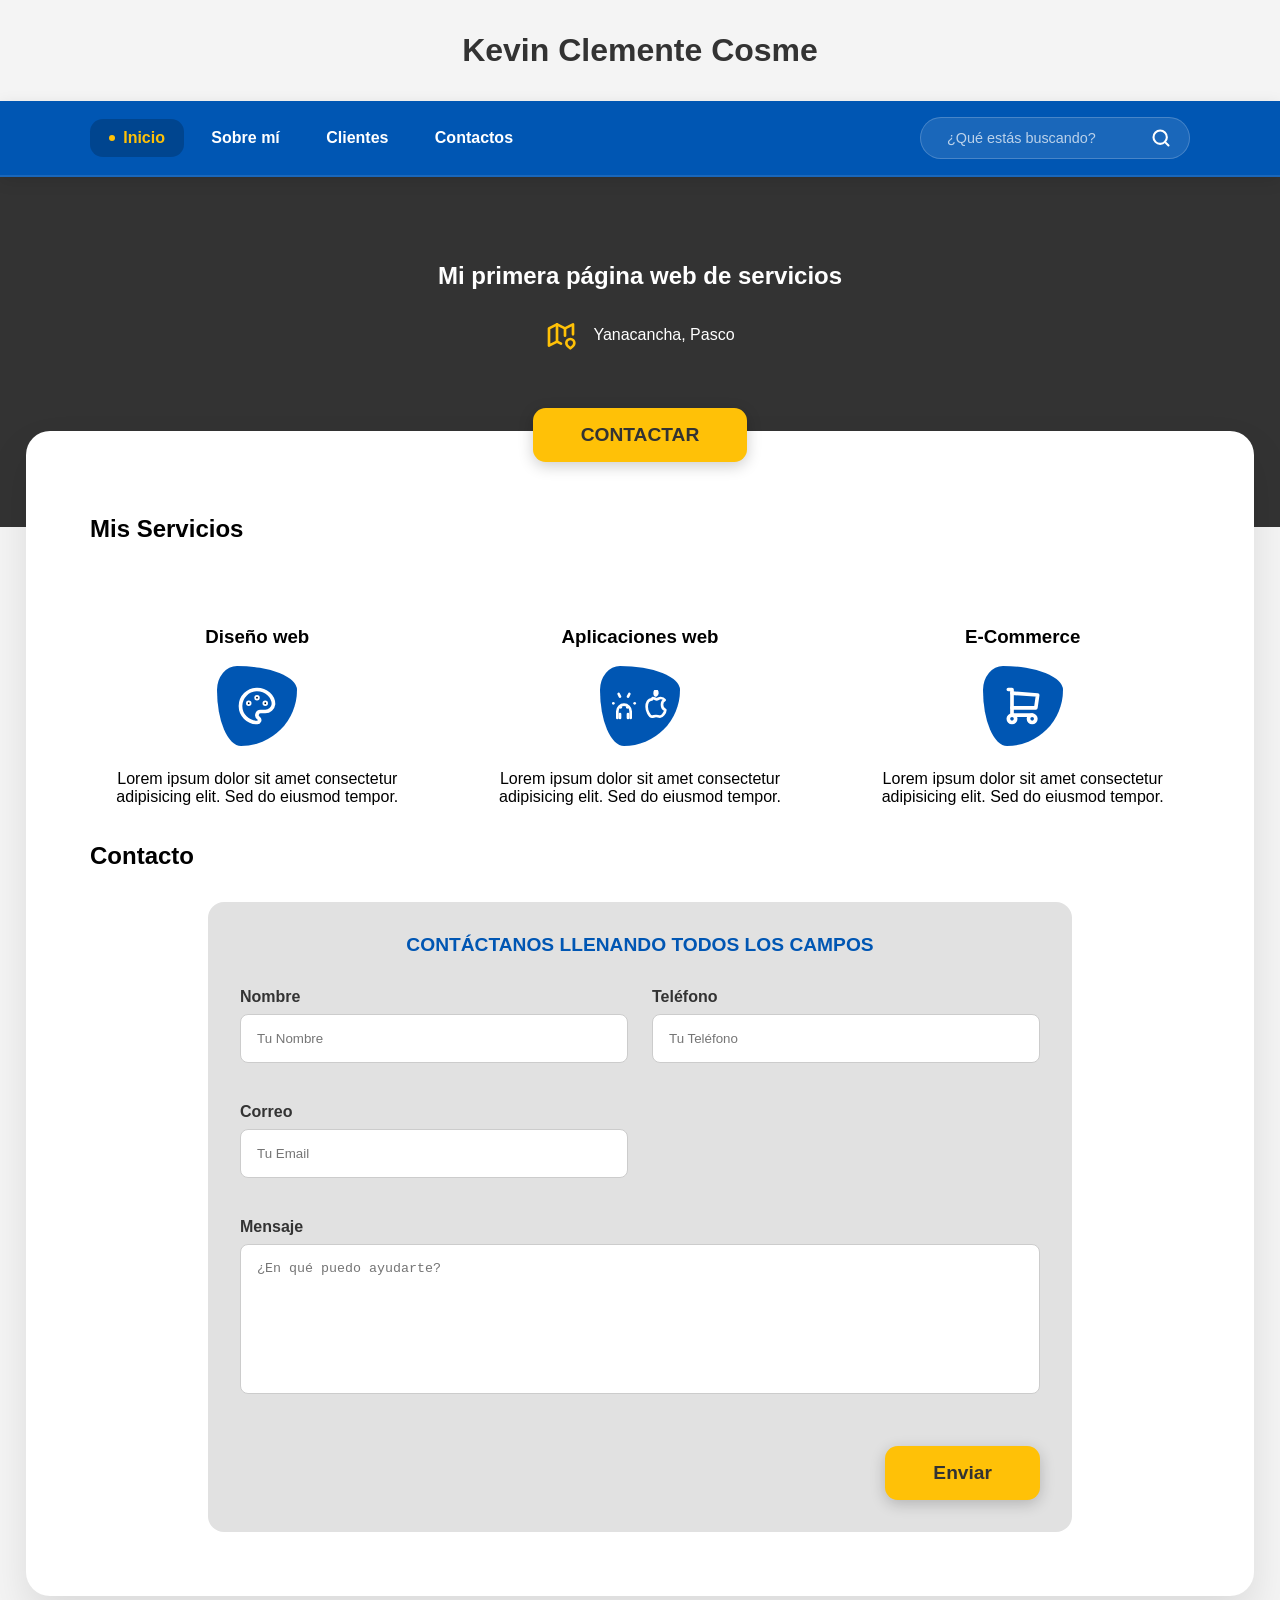
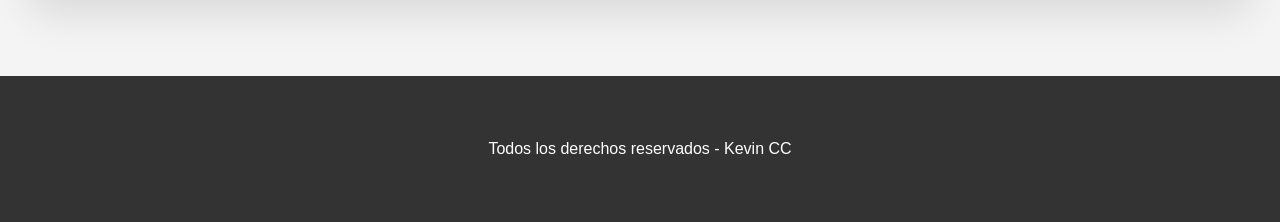
==== index.html @ db45a7f7 "Apunto de subir mi web" ====
<!DOCTYPE html>
<html lang="es">
<head>
    <meta charset="UTF-8">
    <meta name="viewport" content="width=device-width, initial-scale=1.0">
    <title>Kevin Clemente - Inicio</title>
    <link rel="stylesheet" href="CSS/styleindex.css">
</head>
<body>
    <header>
        <h1 class="titulo">Kevin Clemente Cosme</h1>
    </header>

    <div class="nav-bg"> 
        <nav class="navegacion-principal contenedor">
            
            <div class="enlaces">
                <a href="index.html" class="active">
                    <svg class="dot" viewBox="0 0 10 10"><circle cx="5" cy="5" r="5"/></svg>
                    Inicio
                </a> 
                <a href="sobremi.html">Sobre mí</a> 
                <a href="clientes.html">Clientes</a>
                <a href="contactos.html">Contactos</a>
            </div>

            <div class="search-wrapper">
                <form class="buscador-nav">
                    <input type="text" placeholder="¿Qué estás buscando?">
                    <button type="submit" aria-label="Buscar">
                        <svg xmlns="http://www.w3.org/2000/svg" width="20" height="20" viewBox="0 0 24 24" fill="none" stroke="currentColor" stroke-width="2.5" stroke-linecap="round" stroke-linejoin="round">
                            <circle cx="11" cy="11" r="8"></circle>
                            <line x1="21" y1="21" x2="16.65" y2="16.65"></line>
                        </svg>
                    </button>
                </form>
            </div>
        </nav>
    </div>

    <section class="hero">
        <div class="contenido-hero">
            <h2>Mi primera página web de servicios</h2>
            
            <div class="ubicacion">
                <svg xmlns="http://www.w3.org/2000/svg" width="32" height="32" viewBox="0 0 24 24" fill="none" stroke="#ffc107" stroke-width="2" stroke-linecap="round" stroke-linejoin="round">
                    <path d="M12 18.5l-3 -1.5l-6 3v-13l6 -3l6 3l6 -3v7.5" /><path d="M9 4v13" /><path d="M15 7v5.5" />
                    <path d="M21.121 20.121a3 3 0 1 0 -4.242 0c.418 .419 1.125 1.045 2.121 1.879c1.051 -.89 1.759 -1.516 2.121 -1.879z" />
                </svg>
                <p>Yanacancha, Pasco</p>
            </div>

            <a href="#contacto" class="boton">CONTACTAR</a>
        </div>
    </section>
  
    <main class="contenedor shadow"> 
        <h2>Mis Servicios</h2>

        <div class="servicios">
            <section class="servicio">
                <h3>Diseño web</h3>
                <div class="iconos">
                    <svg xmlns="http://www.w3.org/2000/svg" width="44" height="44" viewBox="0 0 24 24" fill="none" stroke="white" stroke-width="2" stroke-linecap="round" stroke-linejoin="round">
                        <path d="M12 21a9 9 0 1 1 0 -18a9 8 0 0 1 9 8a4.5 4.5 0 0 1 -4.5 4h-2.5a2 2 0 0 0 -1 3.75a1.3 1.3 0 0 1 -1 2.25" />
                        <circle cx="7.5" cy="10.5" r=".5" fill="currentColor" />
                        <circle cx="12" cy="7.5" r=".5" fill="currentColor" />
                        <circle cx="16.5" cy="10.5" r=".5" fill="currentColor" />
                    </svg>
                </div>
                <p>Lorem ipsum dolor sit amet consectetur adipisicing elit. Sed do eiusmod tempor.</p>
            </section>
            
            <section class="servicio">
                <h3>Aplicaciones web</h3>
                <div class="iconos">
                    <svg xmlns="http://www.w3.org/2000/svg" width="32" height="32" viewBox="0 0 24 24" fill="none" stroke="white" stroke-width="2" stroke-linecap="round" stroke-linejoin="round">
                        <path d="M4 10l.01 0" /><path d="M20 10l.01 0" /><path d="M9.5 13l.01 0" /><path d="M14.5 13l.01 0" /><path d="M7 21l0 -5a5 5 0 0 1 10 0l0 5" /><path d="M8 3l1 2" /><path d="M16 3l-1 2" /><path d="M9 18l0 3" /><path d="M15 18l0 3" />
                    </svg>
                    <svg xmlns="http://www.w3.org/2000/svg" width="32" height="32" viewBox="0 0 24 24" fill="none" stroke="white" stroke-width="2" stroke-linecap="round" stroke-linejoin="round">
                        <path d="M9 7c-3 0 -4 3 -4 5.5c0 3 2 7.5 4 7.5c1.088 -.046 1.679 -.5 3 -.5c1.312 0 1.5 .5 3 .5s4 -3 4 -5c-.028 -.01 -2.458 -.903 -2.5 -4c-.037 -2.513 2 -3.5 2 -3.5c-1 -1.5 -2.5 -1.5 -3 -1.5c-1.5 0 -2 1 -3 1c-1 0 -1.5 -1 -3 -1z" /><path d="M12 4a2 2 0 0 0 1 -1.5c0 -1 -.5 -2 -1 -2c-.5 0 -1 1 -1 2c0 .5 0 1 .5 1.5" />
                    </svg>
                </div>
                <p>Lorem ipsum dolor sit amet consectetur adipisicing elit. Sed do eiusmod tempor.</p>
            </section>
            
            <section class="servicio">
                <h3>E-Commerce</h3>
                <div class="iconos">
                    <svg xmlns="http://www.w3.org/2000/svg" width="44" height="44" viewBox="0 0 24 24" fill="none" stroke="white" stroke-width="2" stroke-linecap="round" stroke-linejoin="round">
                        <circle cx="6" cy="19" r="2" /><circle cx="17" cy="19" r="2" />
                        <path d="M17 17h-11v-14h-2" /><path d="M6 5l14 1l-1 7h-13" />
                    </svg>
                </div>
                <p>Lorem ipsum dolor sit amet consectetur adipisicing elit. Sed do eiusmod tempor.</p>
            </section>
        </div>

        <section id="contacto" class="contacto">
            <h2>Contacto</h2>
            <form class="formulario">
                <fieldset>
                    <legend>Contáctanos llenando todos los campos</legend>
                    <div class="contenedor-campos">
                        <div class="campo">
                            <label>Nombre</label>
                            <input type="text" placeholder="Tu Nombre">
                        </div>
                        <div class="campo">
                            <label>Teléfono</label>
                            <input type="tel" placeholder="Tu Teléfono">
                        </div>
                        <div class="campo">
                            <label>Correo</label>
                            <input type="email" placeholder="Tu Email">
                        </div>
                        <div class="campo">
                            <label>Mensaje</label>
                            <textarea placeholder="¿En qué puedo ayudarte?"></textarea>
                        </div>
                    </div>
                    <div class="alinear-derecha">
                        <input class="boton w-sm-100" type="submit" value="Enviar">
                    </div>
                </fieldset>
            </form>
        </section>
    </main>

    <footer class="footer">
        <p>Todos los derechos reservados - Kevin CC</p>
    </footer>
</body>
</html>
---- CSS/styleindex.css ----
/* --- Variables y Reset --- */
:root {
    --primario: #0056b3; 
    --oscuro: #333333;
    --blanco: #ffffff;
    --gris-claro: #e1e1e1;
    --fuente: 'Segoe UI', Tahoma, Geneva, Verdana, sans-serif;
    --accent: #ffc107; /* Color de realce (Amarillo) */
}

body {
    font-family: var(--fuente);
    background-color: #f4f4f4;
    margin: 0;
}

/* --- Navegación Moderna Estilo UI Senior --- */
.nav-bg { 
    background-color: var(--primario);
    box-shadow: 0 4px 15px rgba(0,0,0,0.1); 
    border-bottom: 2px solid rgba(255,255,255,0.1);
    position: sticky; 
    top: 0;
    z-index: 1000;
}

.navegacion-principal {
    display: flex;
    justify-content: space-between;
    align-items: center;
    padding: 0.8rem 2rem;
    height: 10px; 
}

.enlaces {
    display: flex;
    align-items: center;
    gap: 0.5rem;
}

.navegacion-principal a {
    color: var(--blanco) !important;
    text-decoration: none;
    font-weight: 600;
    font-size: 1rem;
    padding: 0.6rem 1.2rem; 
    transition: all 0.4s cubic-bezier(0.175, 0.885, 0.32, 1.275); 
    border-radius: 0.8rem;
    position: relative;
    display: flex;
    align-items: center;
    gap: 8px;
}

.dot {
    width: 6px;
    height: 6px;
    fill: var(--accent);
    opacity: 0;
    transition: opacity 0.3s ease;
}

.navegacion-principal a.active .dot {
    opacity: 1;
}

.navegacion-principal a:hover {
    background-color: rgba(255, 255, 255, 0.15); 
    transform: translateY(-2px); 
}

.navegacion-principal a.active {
    background-color: rgba(0, 0, 0, 0.2);
    color: var(--accent) !important;
}

/* --- Buscador Dinámico --- */
.search-wrapper {
    background: rgba(255, 255, 255, 0.1);
    border-radius: 1.5rem;
    padding: 2px;
    transition: all 0.3s ease;
    border: 1px solid rgba(255,255,255,0.2);
}

.search-wrapper:focus-within {
    background: var(--blanco);
    width: 300px; 
    box-shadow: 0 0 20px rgba(0,0,0,0.15);
}

.buscador-nav {
    display: flex;
    align-items: center;
    padding: 0 0.5rem;
}

.buscador-nav input {
    background: transparent;
    border: none;
    padding: 0.6rem 1rem;
    outline: none;
    color: var(--blanco);
    width: 180px;
    transition: all 0.3s ease;
    font-size: 0.9rem;
}

.search-wrapper:focus-within input {
    color: var(--oscuro);
}

.buscador-nav input::placeholder {
    color: rgba(255, 255, 255, 0.7);
}

.buscador-nav button {
    background: transparent;
    border: none;
    cursor: pointer;
    color: var(--blanco);
    display: flex;
    padding: 8px;
    transition: transform 0.3s ease;
}

.search-wrapper:focus-within button {
    color: var(--primario);
}

/* --- Títulos --- */
h1 { text-align: center; font-size: 2rem; margin: 2rem 0; color: var(--oscuro); }

/* --- Hero Section --- */
.hero {
    background-color: var(--oscuro);
    height: 350px; 
    display: flex;
    flex-direction: column;
    align-items: center;
    justify-content: center;
    color: var(--blanco);
    position: relative;
}

.contenido-hero {
    z-index: 20;
    text-align: center;
}

.ubicacion {
    display: flex;
    align-items: center;
    justify-content: center;
    gap: 1rem;
    margin-bottom: 2rem; 
}

/* Botón Contactar del Hero */
.boton {
    background-color: var(--accent); 
    color: var(--oscuro); 
    padding: 1rem 3rem; 
    margin-top: 1rem;
    text-decoration: none;
    font-weight: 700;
    font-size: 1.2rem;
    border-radius: 0.8rem; 
    display: inline-block;
    transition: all 0.3s ease;
    border: none; 
    box-shadow: 0 4px 15px rgba(0,0,0,0.2); 
}

.boton:hover {
    background-color: #e6af06;
    transform: scale(1.05); 
    cursor: pointer;
}

/* --- Contenedor Principal --- */
.contenedor { max-width: 1100px; margin: 0 auto; padding: 2rem; }

.shadow {
    background-color: var(--blanco);
    border-radius: 1.5rem;
    box-shadow: 0px 20px 40px rgba(0,0,0,0.1);
    padding: 4rem;
    margin-top: -6rem; 
    position: relative;
    z-index: 10;
}

/* --- Servicios --- */
.servicios {
    display: grid;
    grid-template-columns: repeat(3, 1fr);
    gap: 3rem;
    text-align: center;
    margin-top: 4rem;
}

.iconos {
    background-color: var(--primario);
    width: 80px; height: 80px;
    border-radius: 25% 75% 70% 30% / 30% 30% 70% 70%; 
    display: flex;
    justify-content: center;
    align-items: center;
    margin: 0 auto 1.5rem;
    transition: all 0.5s ease;
}

.servicio:hover .iconos {
    border-radius: 50%;
    transform: rotate(360deg);
}

/* --- RESTAURACIÓN DEL FORMULARIO PROFESIONAL --- */

.formulario {
    background-color: var(--gris-claro); /* Fondo gris suave para resaltar del blanco */
    padding: 2rem;
    border-radius: 1rem;
    max-width: 800px;
    margin: 2rem auto 0 auto;
}

.formulario fieldset {
    border: none; /* Elimina el borde por defecto del fieldset */
    margin: 0;
    padding: 0;
}

.formulario legend {
    text-align: center;
    font-size: 1.2rem;
    text-transform: uppercase;
    font-weight: 700;
    margin-bottom: 2rem;
    color: var(--primario); /* Color azul para jerarquía visual */
}

/* Grid para organizar los campos */
.contenedor-campos {
    display: grid;
    grid-template-columns: repeat(2, 1fr); /* Crea 2 columnas iguales */
    gap: 1.5rem; /* Espacio entre los campos */
}

.campo {
    margin-bottom: 1rem;
}

.campo label {
    color: var(--oscuro);
    font-weight: bold;
    margin-bottom: 0.5rem;
    display: block; /* La etiqueta arriba del input */
}

/* Estilo de los inputs y textarea */
.campo input[type="text"],
.campo input[type="tel"],
.campo input[type="email"],
.campo textarea {
    width: 100%;
    padding: 1rem;
    border: 1px solid #ccc;
    border-radius: 0.5rem;
    box-sizing: border-box; /* Asegura que el padding no desborde el ancho */
}

/* El campo mensaje ocupa las 2 columnas */
.campo:nth-child(4) {
    grid-column: 1 / 3;
}

.campo textarea {
    height: 150px; /* Altura fija para el área de mensaje */
    resize: none; /* Evita que el usuario deforme el diseño */
}

/* Alineación del botón enviar */
.alinear-derecha {
    display: flex;
    justify-content: flex-end;
    margin-top: 1rem;
}

/* Ajuste del botón enviar para que sea responsivo */
.w-sm-100 {
    width: auto;
}

@media (max-width: 768px) {
    .contenedor-campos {
        grid-template-columns: 1fr; /* En móviles, todo a una sola columna */
    }
    .campo:nth-child(4) {
        grid-column: 1 / 2;
    }
    .w-sm-100 {
        width: 100%; /* Botón ancho completo en móvil */
    }
}

/* --- Footer --- */
.footer { text-align: center; padding: 3rem; background: var(--oscuro); color: white; margin-top: 5rem; }
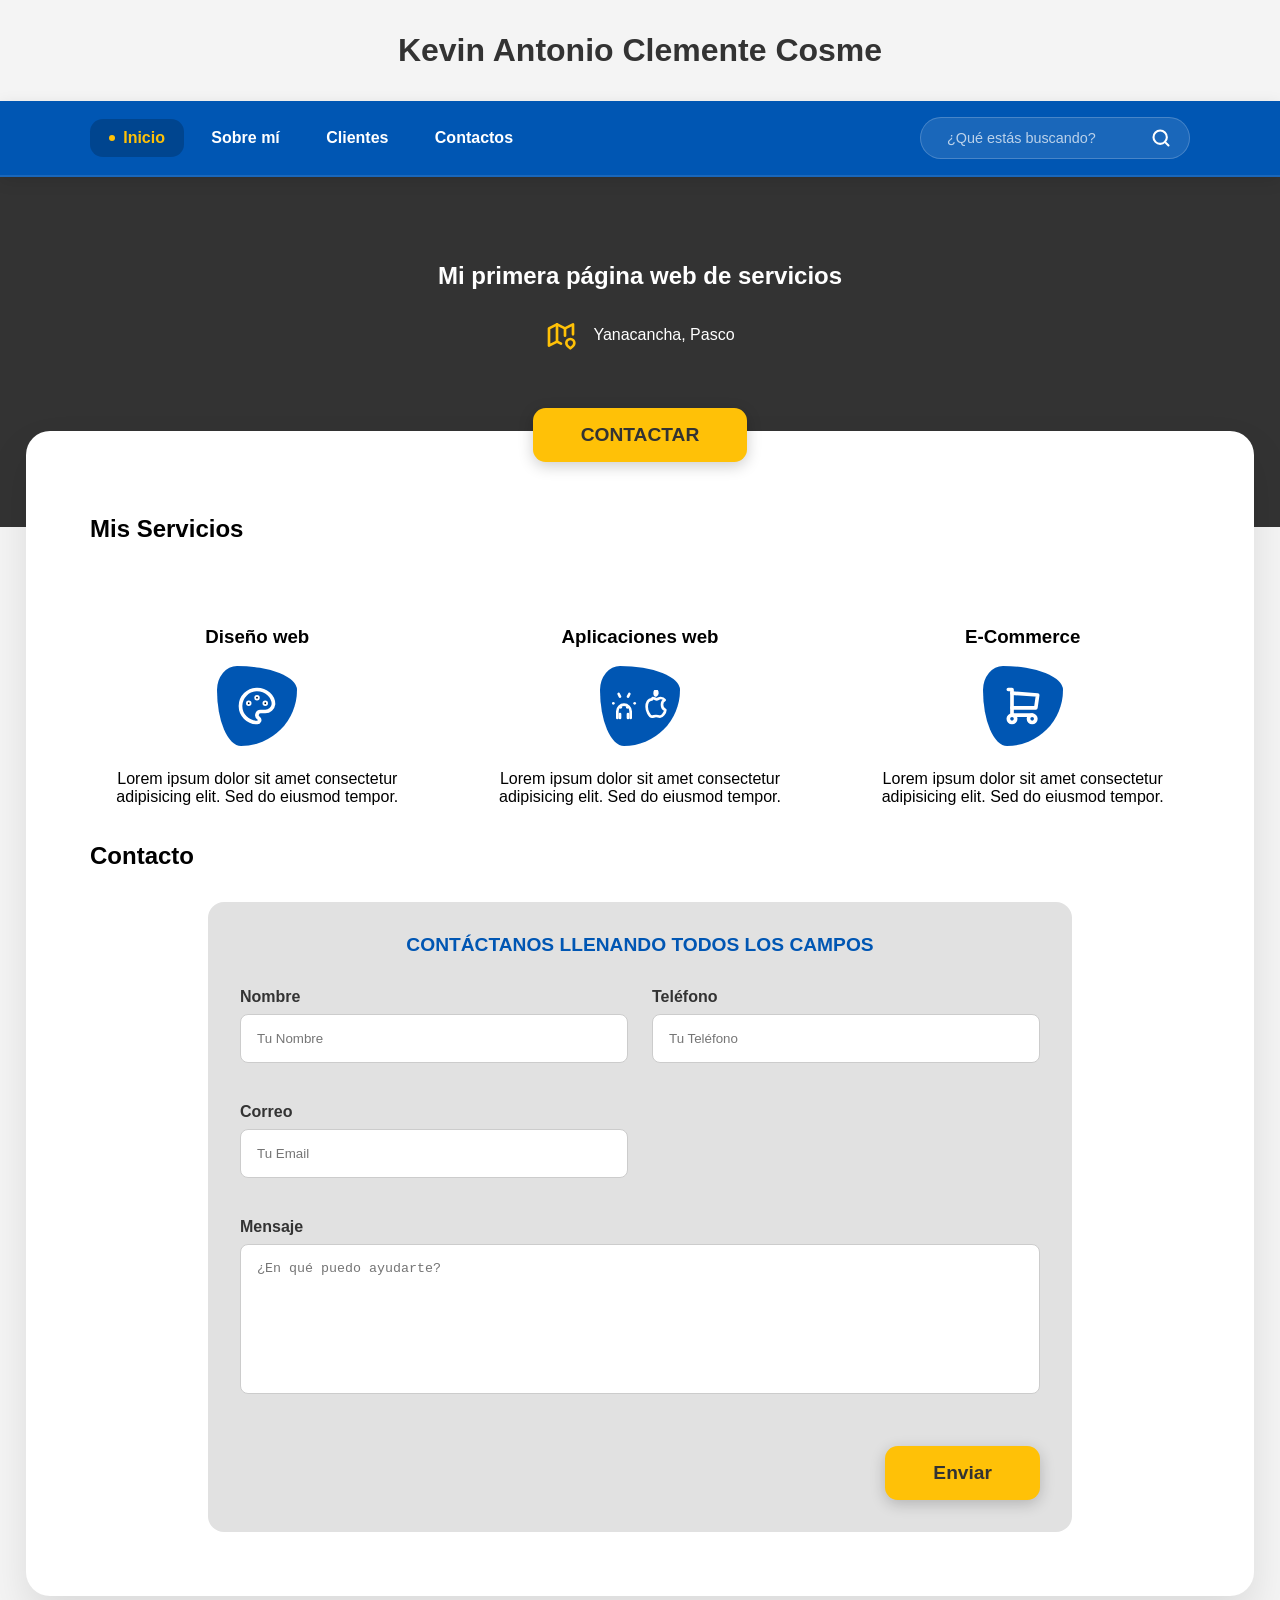
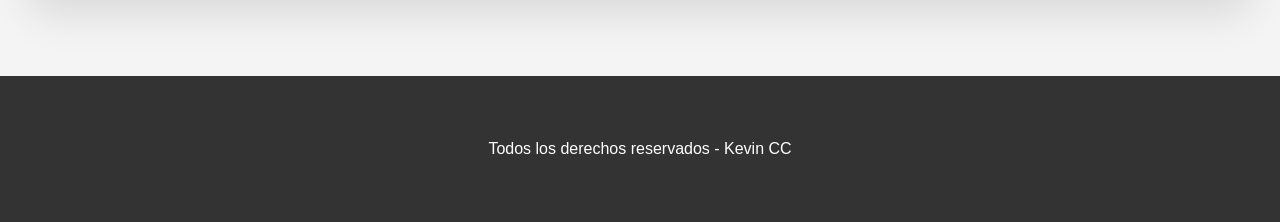
==== commit 43e2918e: "Se agrego segundo nombre" ====
--- a/index.html
+++ b/index.html
@@ -8,7 +8,7 @@
 </head>
 <body>
     <header>
-        <h1 class="titulo">Kevin Clemente Cosme</h1>
+        <h1 class="titulo">Kevin Antonio Clemente Cosme</h1>
     </header>
 
     <div class="nav-bg"> 
